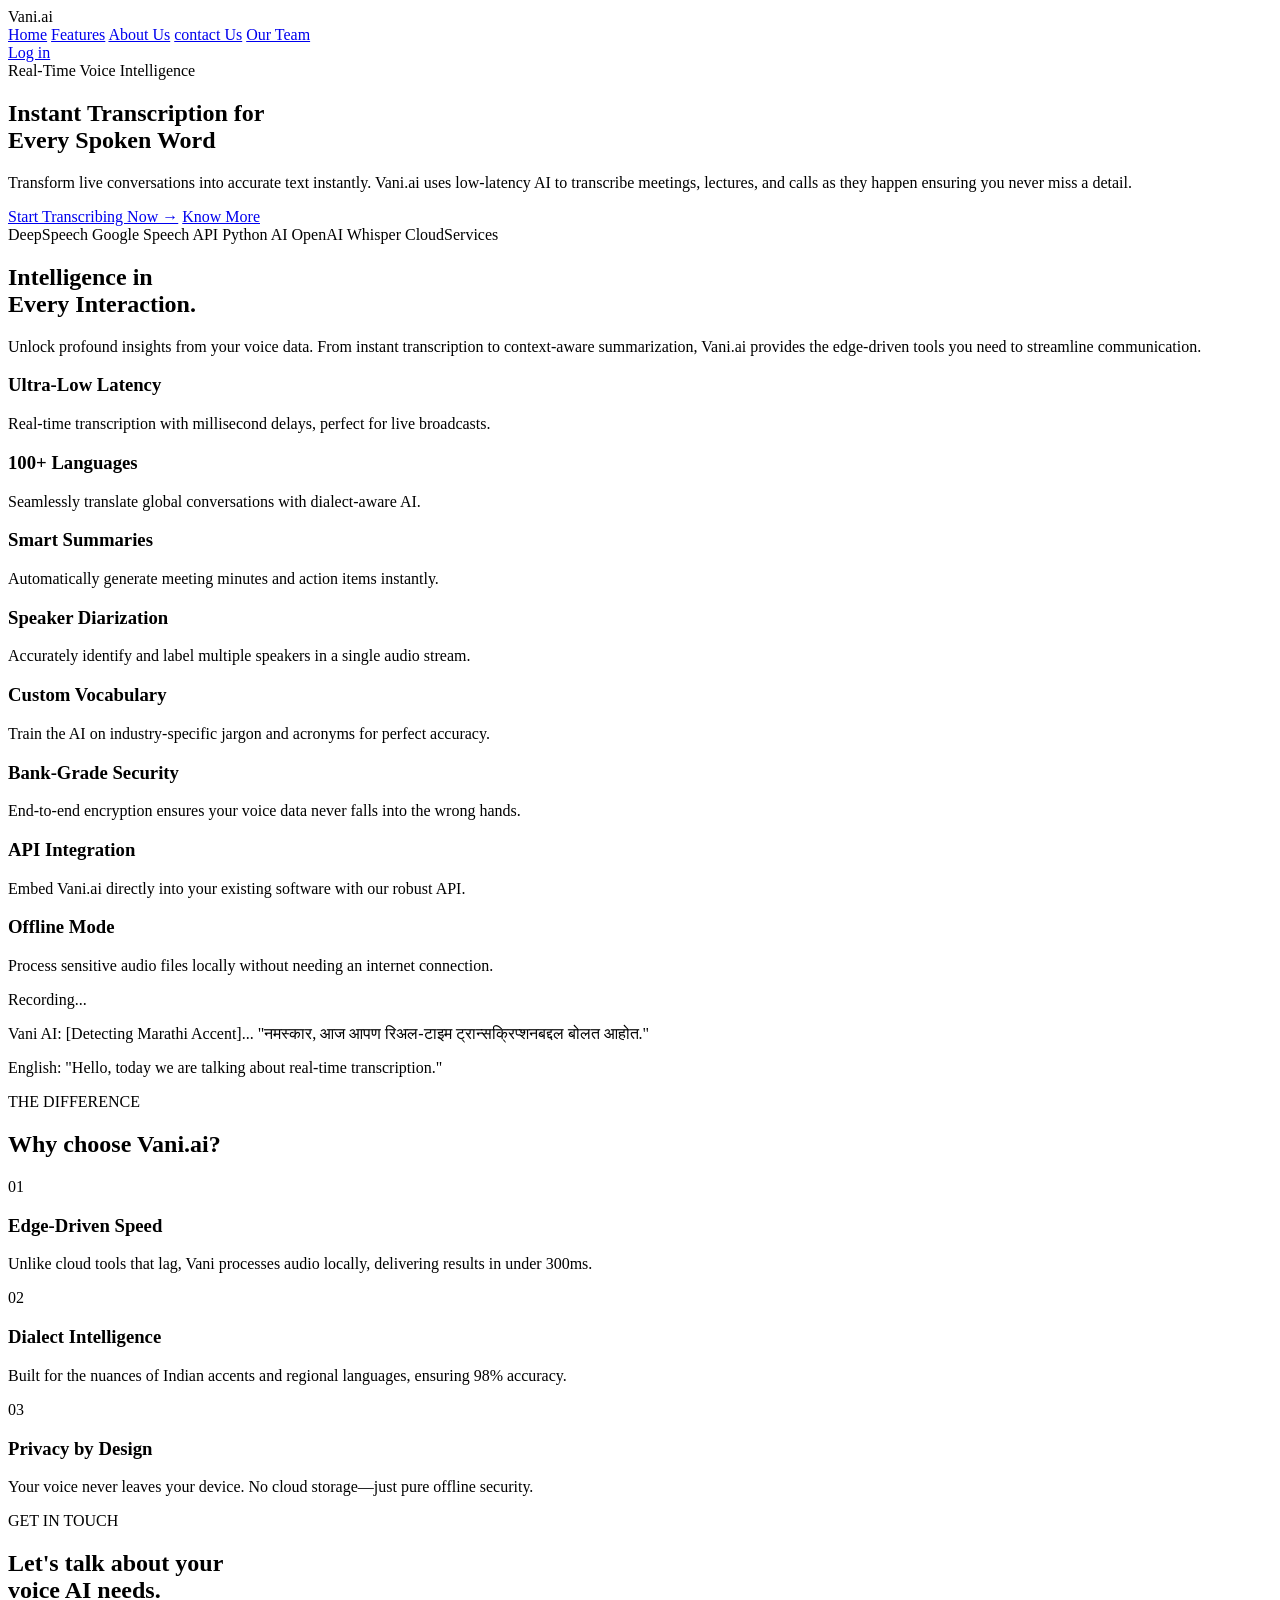
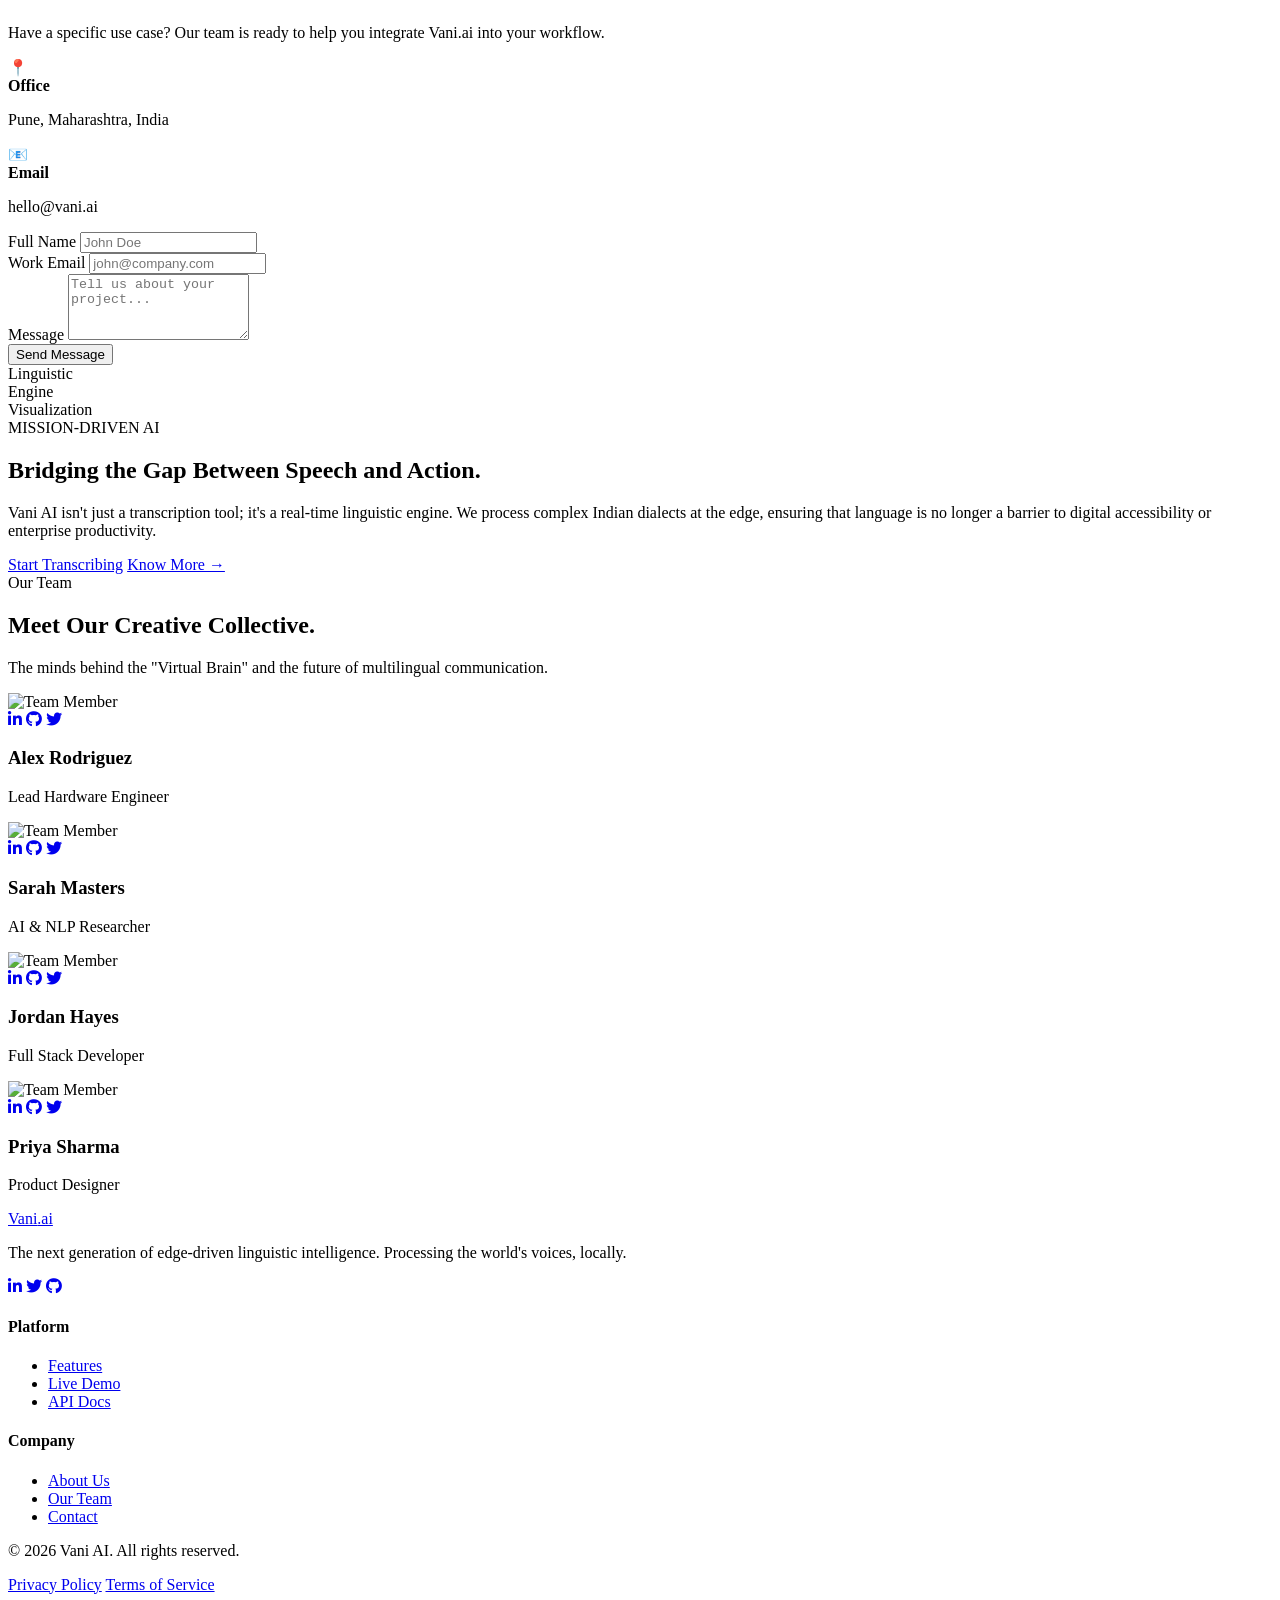
==== index.html @ ff05bce4 "Add files via upload" ====
<!DOCTYPE html>
<html lang="en">
<head>
    <meta charset="UTF-8">
    <meta name="viewport" content="width=device-width, initial-scale=1.0">
    <title>Vani.ai</title>
    <link rel="stylesheet" href="/static/css/global.css">
    <link rel="stylesheet" href="/static/css/layout.css">
    <link rel="stylesheet" href="/static/css/effects.css">
    <link href="https://fonts.googleapis.com/css2?family=Inter:wght@300;400;500;600;700;800&display=swap" rel="stylesheet">
    <link rel="stylesheet" href="https://cdnjs.cloudflare.com/ajax/libs/font-awesome/6.0.0/css/all.min.css">
</head>
<body>

    <header class="navbar">
        <div class="logo">Vani.ai</div>
        
        <nav class="nav-links">
            <a href="index.html">Home</a>
            <a href="#features-section">Features</a>
            <a href="#about-section">About Us</a>
            <a href="#contact-section">contact Us</a>
           <a href="#team-section">Our Team</a>
        </nav>

        <div class="nav-actions">
            <a href="login.html" class="login-btn">Log in</a>
        </div>
    </header>

    <section class="hero">
        <div class="glow-bg"></div>
        <div class="swirl-overlay"></div>

        <div class="hero-content">
            <div class="badge">Real-Time Voice Intelligence</div>
            <h1>Instant Transcription for <br>Every Spoken Word</h1>
            <p>Transform live conversations into accurate text instantly. Vani.ai uses low-latency AI to transcribe meetings, lectures, and calls as they happen ensuring you never miss a detail.</p>
            
            <div class="hero-buttons">
                <a href="presenter.html" class="cta-btn">Start Transcribing Now &rarr;</a>
                <a href="#about-section" class="btn-secondary">Know More</a>
            </div>
        </div>

        <div class="logo-bar">
            <span>DeepSpeech</span>
            <span>Google Speech API</span>
            <span>Python AI</span>
            <span>OpenAI Whisper</span>
            <span>CloudServices</span>
        </div>
    </section>
<section id="features-section" class="features reveal-on-scroll">
        
        <div class="features-top-area">
            <div class="features-header-row">
                <div class="features-slogan">
                    <h2>Intelligence in<br>Every Interaction.</h2>
                </div>
                <div class="features-para">
                    <p>Unlock profound insights from your voice data. From instant transcription to context-aware summarization, Vani.ai provides the edge-driven tools you need to streamline communication.</p>
                </div>
            </div>
            
        </div>

        <div class="features-card-grid">
            <div class="feature-detail-card">
                <h3>Ultra-Low Latency</h3>
                <p>Real-time transcription with millisecond delays, perfect for live broadcasts.</p>
            </div>
            <div class="feature-detail-card">
                <h3>100+ Languages</h3>
                <p>Seamlessly translate global conversations with dialect-aware AI.</p>
            </div>
            <div class="feature-detail-card">
                <h3>Smart Summaries</h3>
                <p>Automatically generate meeting minutes and action items instantly.</p>
            </div>
            <div class="feature-detail-card">
                <h3>Speaker Diarization</h3>
                <p>Accurately identify and label multiple speakers in a single audio stream.</p>
            </div>
            <div class="feature-detail-card">
                <h3>Custom Vocabulary</h3>
                <p>Train the AI on industry-specific jargon and acronyms for perfect accuracy.</p>
            </div>
            <div class="feature-detail-card">
                <h3>Bank-Grade Security</h3>
                <p>End-to-end encryption ensures your voice data never falls into the wrong hands.</p>
            </div>
            <div class="feature-detail-card">
                <h3>API Integration</h3>
                <p>Embed Vani.ai directly into your existing software with our robust API.</p>
            </div>
            <div class="feature-detail-card">
                <h3>Offline Mode</h3>
                <p>Process sensitive audio files locally without needing an internet connection.</p>
                </div>
                </div>
                </section>



<section id="support-section" class="vp-live-preview">
    <div class="vp-terminal-container">
        <div class="vp-window-top">
            <div class="vp-controls"><span></span><span></span><span></span></div>
            <div class="vp-status-bar"><span class="vp-indicator"></span> Recording...</div>
        </div>
        <div class="vp-window-content">
            <p class="vp-text-primary">Vani AI: [Detecting Marathi Accent]... "नमस्कार, आज आपण रिअल-टाइम ट्रान्सक्रिप्शनबद्दल बोलत आहोत."</p>
            <p class="vp-text-secondary">English: "Hello, today we are talking about real-time transcription."</p>
        </div>
    </div>
</section>

<section class="wv-why-section">
    <div class="wv-container">
        <div class="wv-intro">
            <span class="wv-tag">THE DIFFERENCE</span>
            <h2>Why choose Vani.ai?</h2>
        </div>

        <div class="wv-card-grid">
            <div class="wv-feature-card">
                <div class="wv-card-num">01</div>
                <h3>Edge-Driven Speed</h3>
                <p>Unlike cloud tools that lag, Vani processes audio locally, delivering results in under 300ms.</p>
            </div>

            <div class="wv-feature-card">
                <div class="wv-card-num">02</div>
                <h3>Dialect Intelligence</h3>
                <p>Built for the nuances of Indian accents and regional languages, ensuring 98% accuracy.</p>
            </div>

            <div class="wv-feature-card">
                <div class="wv-card-num">03</div>
                <h3>Privacy by Design</h3>
                <p>Your voice never leaves your device. No cloud storage—just pure offline security.</p>
            </div>
        </div>
    </div>
</section>
<section id="contact-section" class="cu-contact-section">
    <div class="cu-container">
        <div class="cu-grid">
            
            <div class="cu-info-side">
                <span class="cu-tag">GET IN TOUCH</span>
                <h2>Let's talk about your <br>voice AI needs.</h2>
                <p>Have a specific use case? Our team is ready to help you integrate Vani.ai into your workflow.</p>
                
                <div class="cu-details">
                    <div class="cu-item">
                        <div class="cu-icon">📍</div>
                        <div>
                            <strong>Office</strong>
                            <p>Pune, Maharashtra, India</p>
                        </div>
                    </div>
                    <div class="cu-item">
                        <div class="cu-icon">📧</div>
                        <div>
                            <strong>Email</strong>
                            <p>hello@vani.ai</p>
                        </div>
                    </div>
                </div>
            </div>

            <div class="cu-form-side">
                <form class="cu-form">
                    <div class="cu-form-group">
                        <label>Full Name</label>
                        <input type="text" placeholder="John Doe" required>
                    </div>
                    <div class="cu-form-group">
                        <label>Work Email</label>
                        <input type="email" placeholder="john@company.com" required>
                    </div>
                    <div class="cu-form-group">
                        <label>Message</label>
                        <textarea rows="4" placeholder="Tell us about your project..." required></textarea>
                    </div>
                    <button type="submit" class="cu-submit-btn">Send Message</button>
                </form>
            </div>

        </div>
    </div>
</section>
<section id="about-section" class="au-about-section">
    <div class="au-container">
        <div class="au-split-grid">
            
            <div class="au-image-side">
                <div class="au-image-wrapper">
                    <div class="au-image-placeholder">
                        <span>Linguistic<br>Engine<br>Visualization</span>
                    </div>
                </div>
            </div>

            <div class="au-content-side">
                <span class="au-tag">MISSION-DRIVEN AI</span>
                
                <h2 class="au-slogan">Bridging the Gap Between Speech and Action.</h2>
                
                <p class="au-para">Vani AI isn't just a transcription tool; it's a real-time linguistic engine. We process complex Indian dialects at the edge, ensuring that language is no longer a barrier to digital accessibility or enterprise productivity.</p>
                
                <div class="au-btn-group">
                    <a href="presenter.html" class="cta-btn au-primary-btn">Start Transcribing</a>
                    <a href="#features" class="au-secondary-btn">Know More →</a>
                </div>
            </div>

        </div>
    </div>
</section>
<section  id="team-section"  class="team-section">
    <div class="container">
        <div class="team-header">
            <span class="subtitle">Our Team</span>
            <h2>Meet Our Creative Collective.</h2>
            <p>The minds behind the "Virtual Brain" and the future of multilingual communication.</p>
        </div>

        <div class="team-grid">
            <div class="team-card">
                <div class="member-image">
                    <img src="https://images.unsplash.com/photo-1506794778202-cad84cf45f1d?auto=format&fit=crop&q=80&w=500" alt="Team Member">
                    <div class="social-overlay">
                        <a href="#"><i class="fab fa-linkedin-in"></i></a>
                        <a href="#"><i class="fab fa-github"></i></a>
                        <a href="#"><i class="fab fa-twitter"></i></a>
                    </div>
                </div>
                <div class="member-info">
                    <h3>Alex Rodriguez</h3>
                    <p>Lead Hardware Engineer</p>
                </div>
            </div>

            <div class="team-card">
                <div class="member-image">
                    <img src="https://images.unsplash.com/photo-1494790108377-be9c29b29330?auto=format&fit=crop&q=80&w=500" alt="Team Member">
                    <div class="social-overlay">
                        <a href="#"><i class="fab fa-linkedin-in"></i></a>
                        <a href="#"><i class="fab fa-github"></i></a>
                        <a href="#"><i class="fab fa-twitter"></i></a>
                    </div>
                </div>
                <div class="member-info">
                    <h3>Sarah Masters</h3>
                    <p>AI & NLP Researcher</p>
                </div>
            </div>

            <div class="team-card">
                <div class="member-image">
                    <img src="https://images.unsplash.com/photo-1500648767791-00dcc994a43e?auto=format&fit=crop&q=80&w=500" alt="Team Member">
                    <div class="social-overlay">
                        <a href="#"><i class="fab fa-linkedin-in"></i></a>
                        <a href="#"><i class="fab fa-github"></i></a>
                        <a href="#"><i class="fab fa-twitter"></i></a>
                    </div>
                </div>
                <div class="member-info">
                    <h3>Jordan Hayes</h3>
                    <p>Full Stack Developer</p>
                </div>
            </div>

            <div class="team-card">
                <div class="member-image">
                    <img src="https://images.unsplash.com/photo-1573497019940-1c28c88b4f3e?auto=format&fit=crop&q=80&w=500" alt="Team Member">
                    <div class="social-overlay">
                        <a href="#"><i class="fab fa-linkedin-in"></i></a>
                        <a href="#"><i class="fab fa-github"></i></a>
                        <a href="#"><i class="fab fa-twitter"></i></a>
                    </div>
                </div>
                <div class="member-info">
                    <h3>Priya Sharma</h3>
                    <p>Product Designer</p>
                </div>
            </div>
        </div>
    </div>
</section>
<footer class="ft-footer-white">
    <div class="ft-container">
        <div class="ft-top">
            <div class="ft-brand">
                <a href="#" class="ft-logo-dark">Vani<span>.ai</span></a>
                <p>The next generation of edge-driven linguistic intelligence. Processing the world's voices, locally.</p>
                <div class="ft-social-links">
                    <a href="#"><i class="fab fa-linkedin-in"></i></a>
                    <a href="#"><i class="fab fa-twitter"></i></a>
                    <a href="#"><i class="fab fa-github"></i></a>
                </div>
            </div>

            <div class="ft-nav">
                <div class="ft-nav-group">
                    <h4>Platform</h4>
                    <ul>
                        <li><a href="#features-section">Features</a></li>
                        <li><a href="presenter.html">Live Demo</a></li>
                        <li><a href="#">API Docs</a></li>
                    </ul>
                </div>
                <div class="ft-nav-group">
                    <h4>Company</h4>
                    <ul>
                        <li><a href="#about-section">About Us</a></li>
                        <li><a href="#team-section">Our Team</a></li>
                        <li><a href="#contact-section">Contact</a></li>
                    </ul>
                </div>
            </div>
        </div>

        <div class="ft-bottom">
            <p>&copy; 2026 Vani AI. All rights reserved.</p>
            <div class="ft-legal">
                <a href="#">Privacy Policy</a>
                <a href="#">Terms of Service</a>
            </div>
        </div>
    </div>
</footer>

    <script src="/static/js/animations.js"></script>
    <script src="/static/js/navigation.js"></script>
</body>
</html>
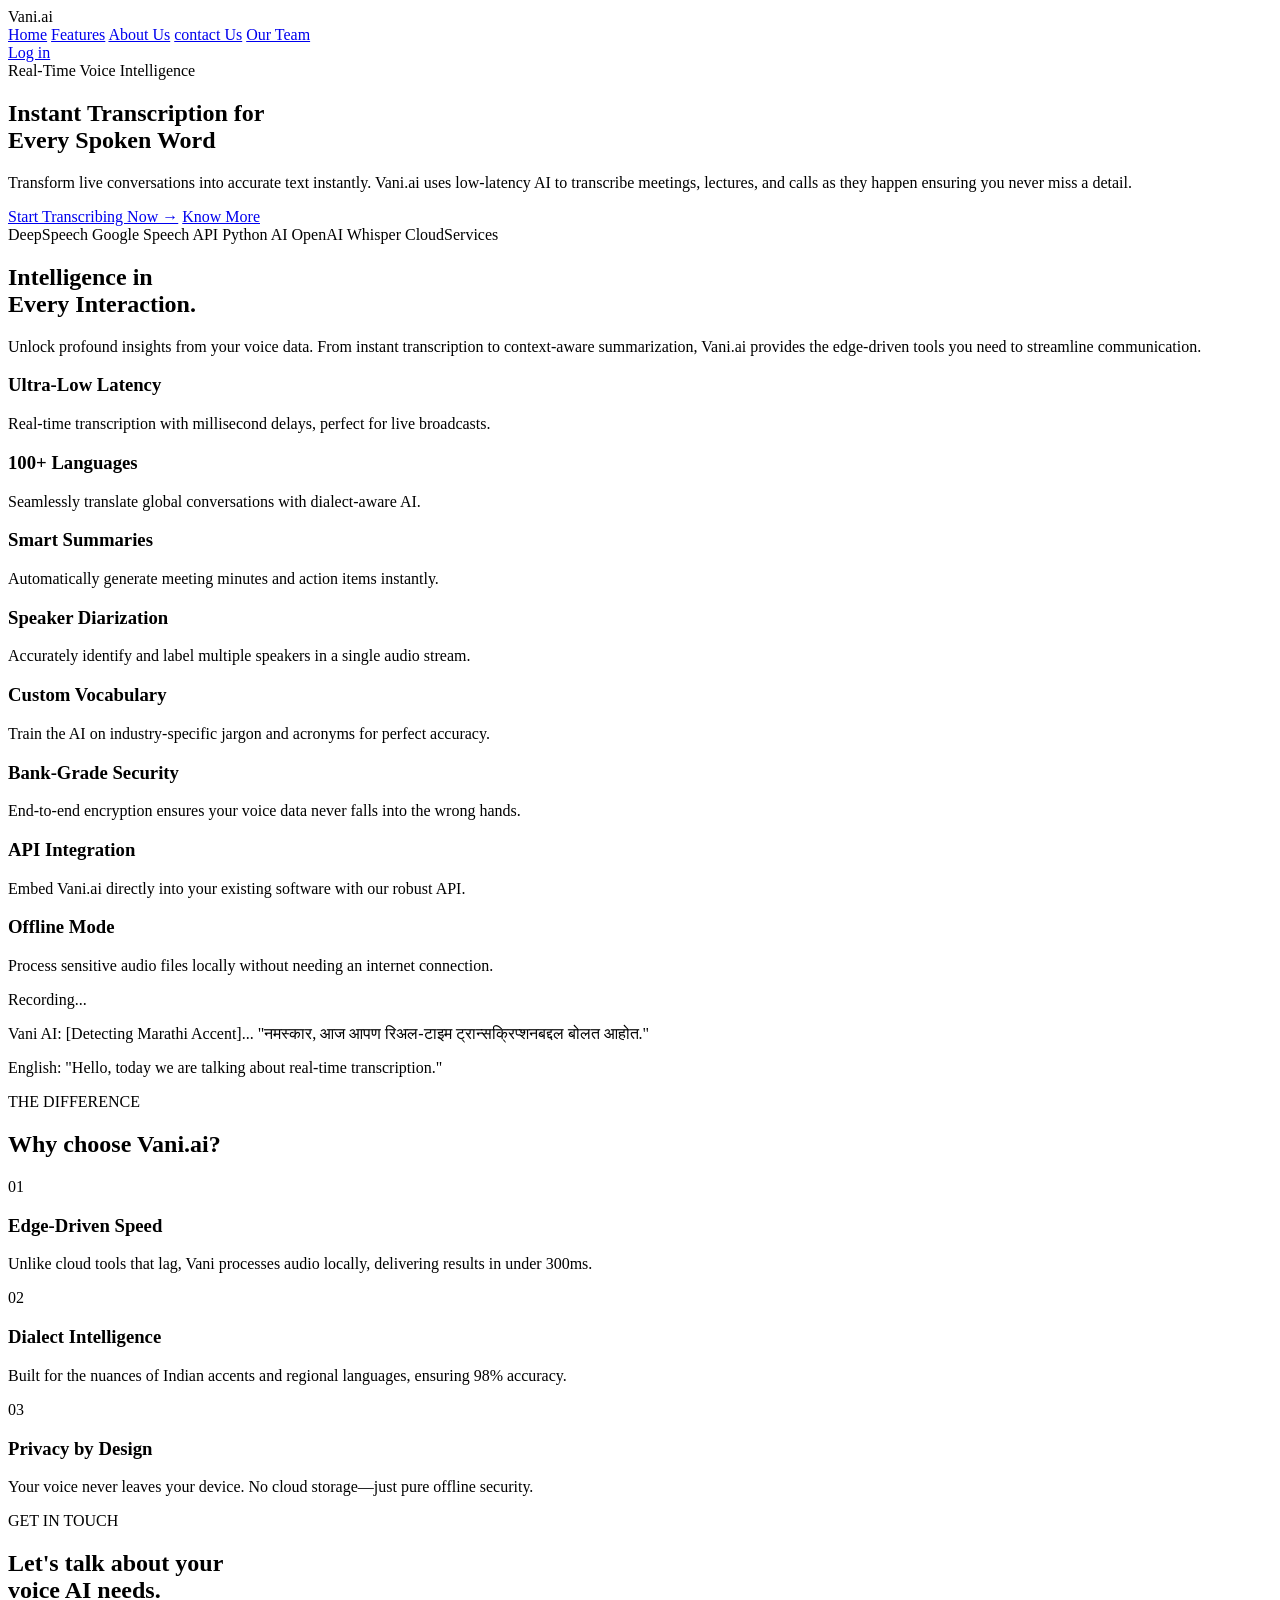
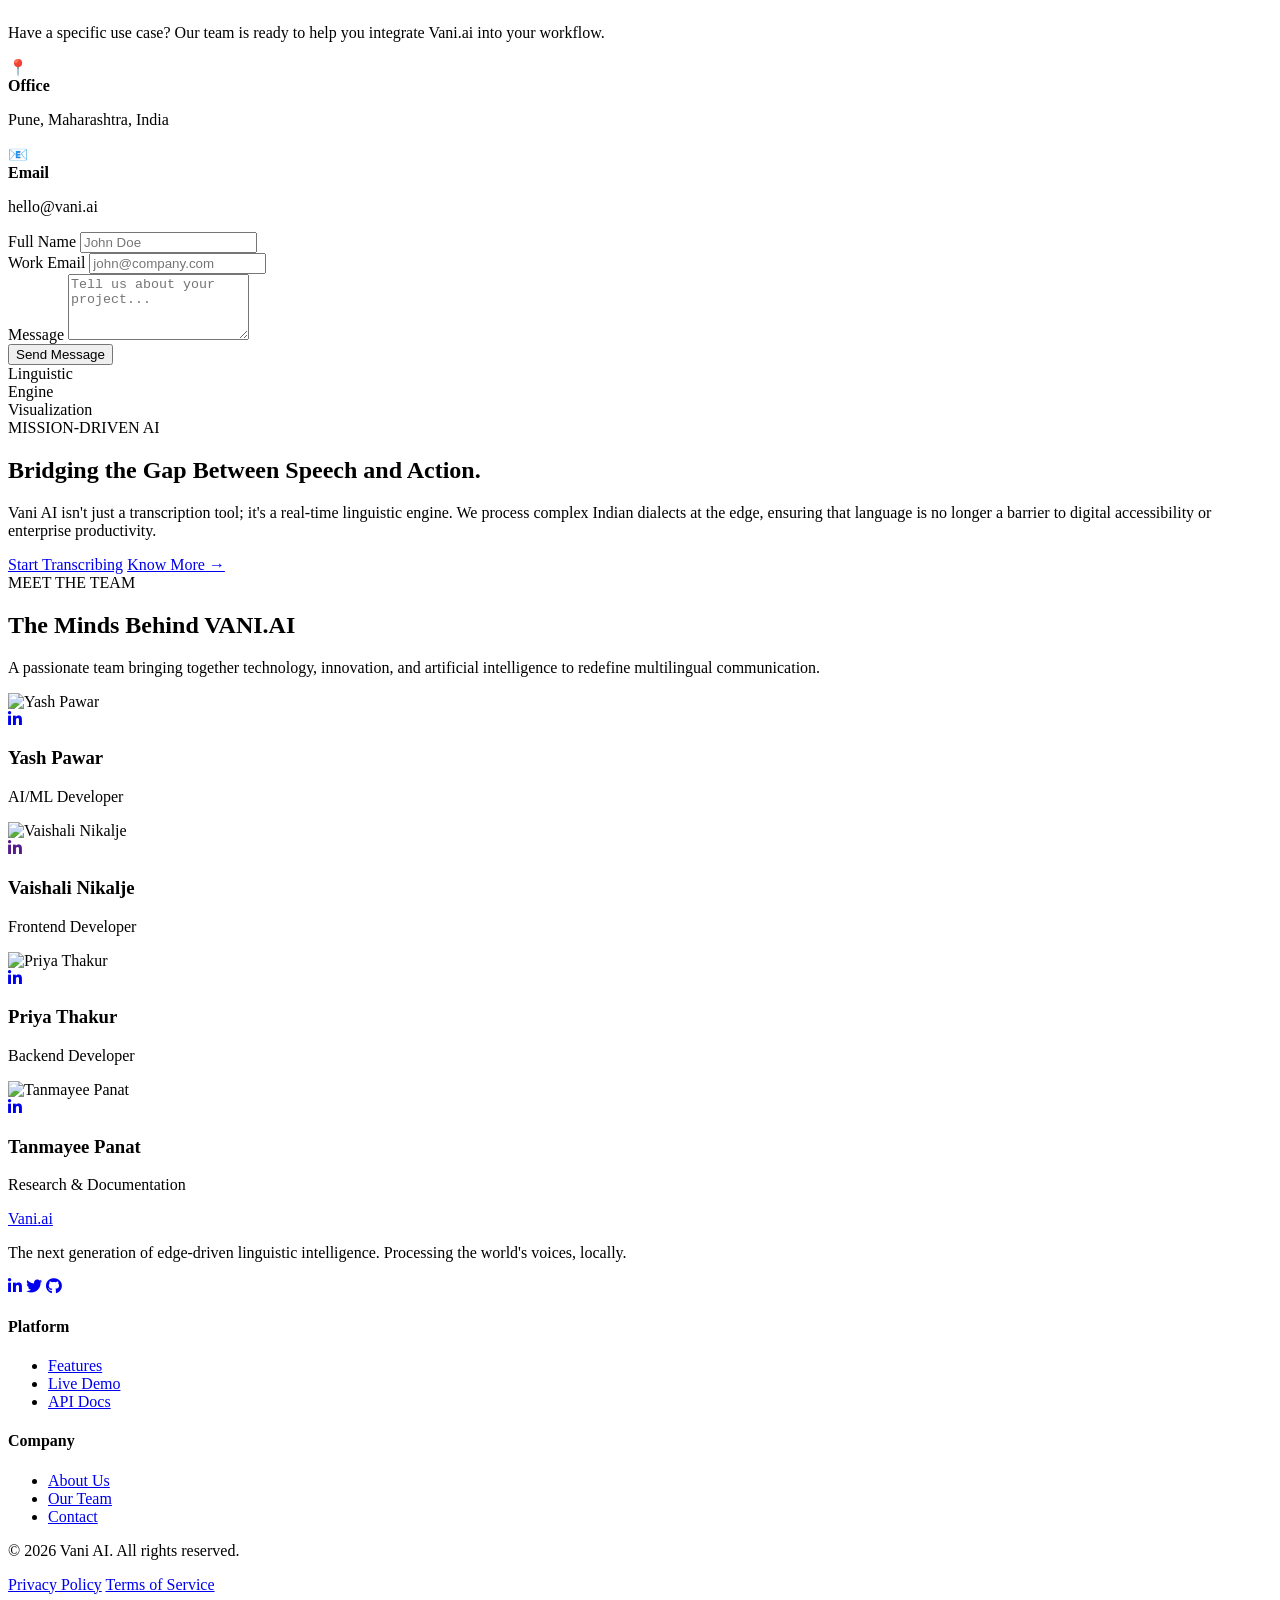
==== commit 5cae9177: "Add files via upload" ====
--- a/index.html
+++ b/index.html
@@ -220,77 +220,93 @@
         </div>
     </div>
 </section>
-<section  id="team-section"  class="team-section">
+<!-- TEAM SECTION -->
+<section id="team-section" class="team-section">
     <div class="container">
+
         <div class="team-header">
-            <span class="subtitle">Our Team</span>
-            <h2>Meet Our Creative Collective.</h2>
-            <p>The minds behind the "Virtual Brain" and the future of multilingual communication.</p>
+            <span class="subtitle">MEET THE TEAM</span>
+            <h2>The Minds Behind <span>VANI.AI</span></h2>
+            <p>
+                A passionate team bringing together technology,
+                innovation, and artificial intelligence to redefine
+                multilingual communication.
+            </p>
         </div>
 
         <div class="team-grid">
+
+            <!-- Yash Pawar -->
             <div class="team-card">
                 <div class="member-image">
-                    <img src="https://images.unsplash.com/photo-1506794778202-cad84cf45f1d?auto=format&fit=crop&q=80&w=500" alt="Team Member">
+                    <img src="/static/yash.jpeg" alt="Yash Pawar">
                     <div class="social-overlay">
-                        <a href="#"><i class="fab fa-linkedin-in"></i></a>
-                        <a href="#"><i class="fab fa-github"></i></a>
-                        <a href="#"><i class="fab fa-twitter"></i></a>
+                        <a href=  https://www.linkedin.com/in/vaishali-nikalje-445887348/ aria-label="LinkedIn">
+                            <i class="fab fa-linkedin-in"></i>
+                        </a>
                     </div>
                 </div>
                 <div class="member-info">
-                    <h3>Alex Rodriguez</h3>
-                    <p>Lead Hardware Engineer</p>
-                </div>
-            </div>
-
+                    <h3>Yash Pawar</h3>
+                    <p>AI/ML Developer</p>
+                </div>
+            </div>
+
+            <!-- Vaishali Nikalje -->
             <div class="team-card">
                 <div class="member-image">
-                    <img src="https://images.unsplash.com/photo-1494790108377-be9c29b29330?auto=format&fit=crop&q=80&w=500" alt="Team Member">
+                    <img src="/static/vaishali21.jpeg" alt="Vaishali Nikalje">
                     <div class="social-overlay">
-                        <a href="#"><i class="fab fa-linkedin-in"></i></a>
-                        <a href="#"><i class="fab fa-github"></i></a>
-                        <a href="#"><i class="fab fa-twitter"></i></a>
+                        <a href=""https://www.linkedin.com/in/yash-pawar-44a104231/"" aria-label="LinkedIn">
+                            <i class="fab fa-linkedin-in"></i>
+                        </a>
+            
                     </div>
                 </div>
                 <div class="member-info">
-                    <h3>Sarah Masters</h3>
-                    <p>AI & NLP Researcher</p>
-                </div>
-            </div>
-
+                    <h3>Vaishali Nikalje</h3>
+                    <p>Frontend Developer</p>
+                </div>
+            </div>
+
+            <!-- Priya Thakur -->
             <div class="team-card">
                 <div class="member-image">
-                    <img src="https://images.unsplash.com/photo-1500648767791-00dcc994a43e?auto=format&fit=crop&q=80&w=500" alt="Team Member">
+                    <img src="/static/priya.png" alt="Priya Thakur">
                     <div class="social-overlay">
-                        <a href="#"><i class="fab fa-linkedin-in"></i></a>
-                        <a href="#"><i class="fab fa-github"></i></a>
-                        <a href="#"><i class="fab fa-twitter"></i></a>
+                        <a href="https://www.linkedin.com/in/priya-thakur-8701a1272/https://www.linkedin.com/in/priya-thakur-8701a1272/" aria-label="LinkedIn">
+                            <i class="fab fa-linkedin-in"></i>
+                        </a>
                     </div>
                 </div>
                 <div class="member-info">
-                    <h3>Jordan Hayes</h3>
-                    <p>Full Stack Developer</p>
-                </div>
-            </div>
-
+                    <h3>Priya Thakur</h3>
+                    <p>Backend Developer</p>
+                </div>
+            </div>
+
+            <!-- Tanmayee Panat -->
             <div class="team-card">
                 <div class="member-image">
-                    <img src="https://images.unsplash.com/photo-1573497019940-1c28c88b4f3e?auto=format&fit=crop&q=80&w=500" alt="Team Member">
+                    <img src="/static/tanmayee.jpeg"alt="Tanmayee Panat">
                     <div class="social-overlay">
-                        <a href="#"><i class="fab fa-linkedin-in"></i></a>
-                        <a href="#"><i class="fab fa-github"></i></a>
-                        <a href="#"><i class="fab fa-twitter"></i></a>
+                        <a href="https://www.linkedin.com/in/tanmayee-panat-822239264/" aria-label="LinkedIn">
+                            <i class="fab fa-linkedin-in"></i>
+                        </a>
+                
                     </div>
                 </div>
                 <div class="member-info">
-                    <h3>Priya Sharma</h3>
-                    <p>Product Designer</p>
-                </div>
-            </div>
-        </div>
-    </div>
-</section>
+                    <h3>Tanmayee Panat</h3>
+                    <p>Research & Documentation</p>
+                </div>
+            </div>
+
+        </div>
+    </div>
+</section>
+
+</div>
 <footer class="ft-footer-white">
     <div class="ft-container">
         <div class="ft-top">
